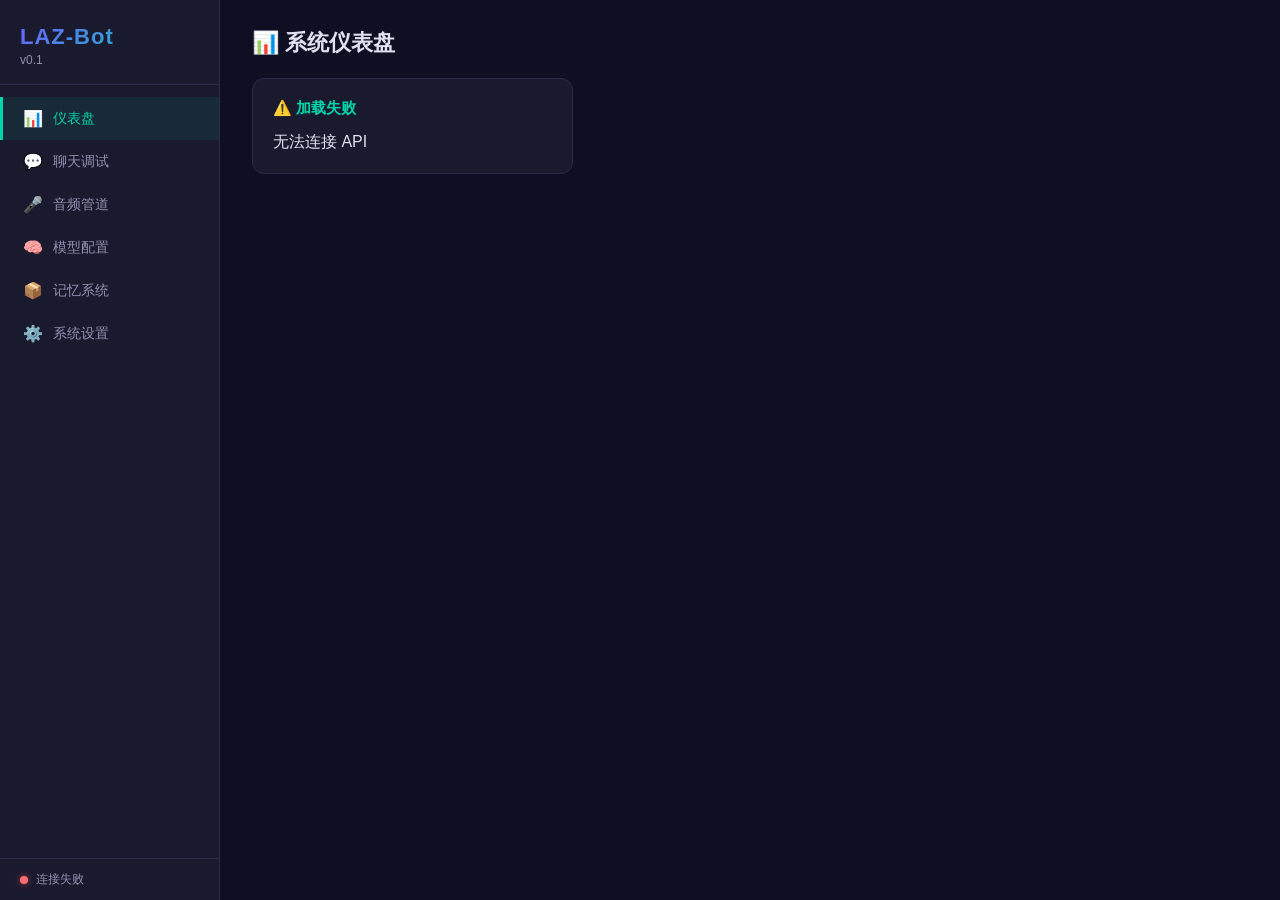
==== admin/index.html @ f61c9fbf "首次提交：LAZ-Bot 融合智能体" ====
<!DOCTYPE html>
<html lang="zh-CN">
<head>
<meta charset="UTF-8">
<meta name="viewport" content="width=device-width, initial-scale=1.0">
<title>LAZ-Bot 管理面板</title>
<link rel="stylesheet" href="/admin/static/style.css">
</head>
<body>
<div id="app">
  <aside id="sidebar">
    <div class="logo">
      <h1>LAZ-Bot</h1>
      <span class="version" id="appVersion">v0.1</span>
    </div>
    <nav>
      <a class="active" data-page="dashboard" onclick="switchPage('dashboard')">
        <span class="icon">📊</span> 仪表盘
      </a>
      <a data-page="chat" onclick="switchPage('chat')">
        <span class="icon">💬</span> 聊天调试
      </a>
      <a data-page="audio" onclick="switchPage('audio')">
        <span class="icon">🎤</span> 音频管道
      </a>
      <a data-page="models" onclick="switchPage('models')">
        <span class="icon">🧠</span> 模型配置
      </a>
      <a data-page="memory" onclick="switchPage('memory')">
        <span class="icon">📦</span> 记忆系统
      </a>
      <a data-page="settings" onclick="switchPage('settings')">
        <span class="icon">⚙️</span> 系统设置
      </a>
    </nav>
    <div class="status-bar" id="sidebarStatus">
      <span class="dot" id="statusDot"></span>
      <span id="statusText">检查中...</span>
    </div>
  </aside>

  <main id="main-content">
    <!-- 仪表盘 -->
    <section id="page-dashboard" class="page active">
      <h2>📊 系统仪表盘</h2>
      <div class="cards" id="dashboardCards">
        <div class="card loading"><h3>服务状态</h3><div class="spinner"></div></div>
        <div class="card loading"><h3>系统资源</h3><div class="spinner"></div></div>
        <div class="card loading"><h3>记忆系统</h3><div class="spinner"></div></div>
        <div class="card loading"><h3>工具注册</h3><div class="spinner"></div></div>
      </div>
    </section>

    <!-- 聊天 -->
    <section id="page-chat" class="page">
      <h2>💬 聊天调试</h2>
      <div class="chat-layout">
        <div class="chat-sessions">
          <div class="session-header">
            <h3>会话列表</h3>
            <button onclick="newSession()" class="btn-sm">+ 新建</button>
          </div>
          <div id="sessionList" class="session-list"></div>
        </div>
        <div class="chat-main">
          <div id="chatMessages" class="chat-messages"></div>
          <div class="chat-input">
            <textarea id="chatInput" rows="3" placeholder="输入消息..." onkeydown="if(event.key==='Enter'&&!event.shiftKey){event.preventDefault();sendChat()}"></textarea>
            <button onclick="sendChat()">发送</button>
          </div>
        </div>
      </div>
    </section>

    <!-- 音频管道 -->
    <section id="page-audio" class="page">
      <h2>🎤 音频管道</h2>

      <div style="margin-bottom:16px;display:flex;align-items:center;gap:12px">
        <button id="voiceStartBtn" class="btn" onclick="startVoicePipeline()">▶ 启动语音</button>
        <span id="voiceStatus" style="color:var(--text2);font-size:14px">⚫ 未连接</span>
      </div>

      <div id="voiceLog" style="height:180px;overflow:auto;background:#1a1a2e;padding:12px;border-radius:8px;margin-bottom:16px;font-size:13px;color:var(--text2)"></div>

      <!-- VU 声压表 -->
      <div class="vu-row">
        <div class="vu-panel">
          <div class="vu-label">🎤 输入</div>
          <canvas id="vuInput" width="40" height="180" style="border-radius:4px;background:#111"></canvas>
          <div class="vu-db" id="vuInputDb">-∞ dB</div>
        </div>
        <div class="vu-panel">
          <div class="vu-label">🔊 输出</div>
          <canvas id="vuOutput" width="40" height="180" style="border-radius:4px;background:#111"></canvas>
          <div class="vu-db" id="vuOutputDb">-∞ dB</div>
        </div>
      </div>

      <!-- 音量控制 -->
      <div class="gain-row">
        <div class="gain-group">
          <label>🎤 输入增益</label>
          <input type="range" id="inputGainSlider" min="0.2" max="3.0" step="0.1" value="1.0"
                 oninput="document.getElementById('inputGainVal').textContent=this.value+'x'; saveAudioConfig()">
          <span id="inputGainVal" class="gain-val">1.0x</span>
        </div>
        <div class="gain-group">
          <label>🔊 输出增益</label>
          <input type="range" id="outputGainSlider" min="0.2" max="3.0" step="0.1" value="1.0"
                 oninput="document.getElementById('outputGainVal').textContent=this.value+'x'; saveAudioConfig()">
          <span id="outputGainVal" class="gain-val">1.0x</span>
        </div>
      </div>

      <div class="cards">
        <div class="card">
          <h3>音频设备</h3>
          <div class="form-group">
            <label>输入设备（麦克风）</label>
            <select id="audioInputDevice" onchange="saveAudioConfig()"></select>
          </div>
          <div class="form-group">
            <label>输出设备（扬声器）</label>
            <select id="audioOutputDevice" onchange="saveAudioConfig()"></select>
          </div>
          <button onclick="loadAudioConfig()" class="btn-sm">🔄 刷新设备列表</button>
        </div>
        <div class="card">
          <h3>VAD 触发</h3>
          <div class="form-group">
            <label>语音触发阈值</label>
            <input type="range" id="vadSpeechThresh" min="0.005" max="0.1" step="0.001" value="0.02" oninput="document.getElementById('vadSpeechThreshVal').textContent=this.value" onchange="saveAudioConfig()">
            <span style="font-size:12px;color:var(--text2)"><span id="vadSpeechThreshVal">0.020</span> (越高越不敏感)</span>
          </div>
          <div class="form-group">
            <label>静默判定阈值</label>
            <input type="range" id="vadSilenceThresh" min="0.002" max="0.05" step="0.001" value="0.008" oninput="document.getElementById('vadSilenceThreshVal').textContent=this.value" onchange="saveAudioConfig()">
            <span style="font-size:12px;color:var(--text2)"><span id="vadSilenceThreshVal">0.008</span> (低于此值视为静默)</span>
          </div>
          <div class="form-group">
            <label>静默断句时长 (秒)</label>
            <input type="range" id="vadSilenceTimeout" min="0.2" max="2.0" step="0.1" value="0.5" oninput="document.getElementById('vadSilenceTimeoutVal').textContent=this.value+'s'" onchange="saveAudioConfig()">
            <span style="font-size:12px;color:var(--text2)"><span id="vadSilenceTimeoutVal">0.5s</span> (停顿多久后断句)</span>
          </div>
        </div>
        <div class="card">
          <h3>录音限制</h3>
          <div class="form-group">
            <label>最大录音长度 (秒)</label>
            <input type="number" id="vadMaxRecording" value="15" min="5" max="60" step="1" onchange="saveAudioConfig()">
          </div>
          <div class="form-group">
            <label>预录音缓冲 (秒)</label>
            <input type="number" id="vadPreSpeech" value="0.4" min="0.1" max="1.0" step="0.1" onchange="saveAudioConfig()">
            <span style="font-size:11px;color:var(--text2)">防止丢失开头音节</span>
          </div>
          <div class="form-group">
            <label>
              <input type="checkbox" id="vadNoiseAdapt" checked onchange="saveAudioConfig()">
              自动校准环境噪音
            </label>
          </div>
        </div>
        <div class="card" style="flex:2; min-width:380px">
          <h3>🎯 唤醒词管理</h3>

          <!-- 上传区 -->
          <div class="ww-upload-zone" id="wwUploadZone">
            <input type="file" id="wwFileInput" accept=".onnx" multiple
                   style="display:none" onchange="uploadWakeWordFiles(this.files)">
            <div class="ww-upload-icon">📁</div>
            <div style="font-size:13px;color:var(--text)">拖拽 .onnx 文件到此处</div>
            <div style="font-size:11px;color:var(--text2)">或</div>
            <button class="btn-sm" onclick="document.getElementById('wwFileInput').click()">选择文件</button>
          </div>

          <!-- 模型列表 -->
          <div id="wwModelList" style="margin:12px 0;max-height:240px;overflow-y:auto">
            <div style="color:var(--text2);font-size:13px;text-align:center;padding:20px">加载中...</div>
          </div>

          <!-- 唤醒阈值 -->
          <div class="form-group" style="margin-top:12px">
            <label>唤醒阈值: <span id="wwThresholdVal">0.50</span></label>
            <input type="range" id="wwThreshold" min="0.1" max="0.95" step="0.05" value="0.5"
                   oninput="document.getElementById('wwThresholdVal').textContent=parseFloat(this.value).toFixed(2)"
                   onchange="saveWakeWordConfig()">
          </div>

          <div id="wakeStatus" style="color:var(--text2);font-size:12px;margin-top:8px;text-align:center">
            ⏳ 未加载唤醒词
          </div>
        </div>
      </div>
    </section>

    <!-- 模型配置 -->
    <section id="page-models" class="page">
      <h2>🧠 模型配置</h2>
      <p style="color:var(--text2);font-size:13px;margin-bottom:16px">
        每个类别可添加多个模型，API 密钥独立设置于每个模型中。
        选择提供商模板自动填入 URL，只需填入密钥即可。
      </p>
      <div id="modelCategories"></div>
    </section>

    <!-- 模型编辑弹窗 -->
    <div id="modelEditModal" class="modal" style="display:none">
      <div class="modal-content" style="width:560px">
        <div class="modal-header">
          <h3 id="modalTitle">添加模型</h3>
          <button onclick="closeModelModal()" class="modal-close">✕</button>
        </div>
        <div class="modal-body">
          <div class="form-group">
            <label>提供商模板</label>
            <select id="modProvider" onchange="onProviderChange()">
              <option value="">— 选择提供商 —</option>
            </select>
          </div>
          <hr style="border-color:var(--border);margin:12px 0">
          <div class="form-group">
            <label>显示名称</label>
            <input type="text" id="modLabel" placeholder="我的模型" oninput="onLabelChange()">
          </div>
          <div class="form-group">
            <label>标识名 (自动生成)</label>
            <input type="text" id="modName" placeholder="my-model" readonly style="opacity:0.6">
          </div>
          <div class="form-group">
            <label>模型 ID</label>
            <div style="display:flex;gap:8px;flex-wrap:wrap">
              <select id="modModelId" style="flex:1;min-width:200px" onchange="onModelIdChange(this)">
                <option value="">— 先测试连接以获取模型列表 —</option>
              </select>
              <input type="text" id="modModelIdManual" placeholder="或手动输入模型 ID" style="flex:1;min-width:200px;display:none" oninput="onModelIdSet(this.value)">
            </div>
          </div>
          <div class="form-group">
            <label>API Base URL</label>
            <input type="text" id="modBaseUrl" placeholder="https://api.siliconflow.cn/v1">
          </div>
          <div class="form-group">
            <label>API 密钥</label>
            <div style="display:flex;gap:8px">
              <input type="password" id="modApiKey" placeholder="sk-..." style="flex:1">
              <button id="btnTestConn" onclick="testConnection()" class="btn-sm">🔗 测试连接</button>
            </div>
            <div id="modTestResult" style="font-size:12px;margin-top:4px;min-height:18px"></div>
          </div>
          <!-- TTS 专属参数 -->
          <div id="ttsExtraFields" style="display:none;padding:8px;background:var(--surface);border-radius:6px;margin-bottom:8px">
            <div class="form-group">
              <label>音色 (Voice)</label>
              <input type="text" id="modTtsVoice" placeholder="fnlp/MOSS-TTSD-v0.5:alex">
            </div>
            <div class="form-group">
              <label>语速</label>
              <input type="number" id="modTtsSpeed" value="1.0" step="0.05" min="0.5" max="2.0">
            </div>
            <div class="form-group">
              <label>输出格式</label>
              <select id="modTtsFormat">
                <option value="mp3">mp3</option>
                <option value="wav">wav</option>
                <option value="pcm">pcm</option>
              </select>
            </div>
          </div>
          <div class="form-group" id="modExtraField" style="display:none">
            <label id="modExtraLabel">额外参数</label>
            <input type="text" id="modExtraValue" placeholder="">
          </div>
          <div class="form-group">
            <label>备注</label>
            <input type="text" id="modNotes" placeholder="描述/说明">
          </div>
        </div>
        <div class="modal-footer">
          <button onclick="closeModelModal()">取消</button>
          <button id="btnSaveModel" onclick="saveModelEntry()" style="background:var(--accent2);color:#0f0f23">保存</button>
        </div>
      </div>
    </div>

    <!-- 记忆系统 -->
    <section id="page-memory" class="page">
      <h2>📦 记忆系统</h2>
      <div class="cards">
        <div class="card" id="memoryStatsCard">
          <h3>记忆统计</h3>
          <div class="loading">加载中...</div>
        </div>
        <div class="card" style="flex:2">
          <h3>记忆搜索</h3>
          <div class="form-group" style="display:flex;gap:8px">
            <input type="text" id="memorySearchQuery" placeholder="输入搜索关键词..." style="flex:1">
            <button onclick="searchMemory()" class="btn-sm">搜索</button>
          </div>
          <div id="memoryResults"></div>
        </div>
      </div>
      <div class="card">
        <h3>记忆配置</h3>
        <div class="form-row">
          <div class="form-group">
            <label>向量权重</label>
            <input type="number" id="memVecWeight" value="0.4" step="0.05" min="0" max="1" onchange="saveMemoryConfig()">
          </div>
          <div class="form-group">
            <label>关键词权重</label>
            <input type="number" id="memKwWeight" value="0.3" step="0.05" min="0" max="1" onchange="saveMemoryConfig()">
          </div>
          <div class="form-group">
            <label>近因权重</label>
            <input type="number" id="memRecencyWeight" value="0.3" step="0.05" min="0" max="1" onchange="saveMemoryConfig()">
          </div>
        </div>
        <div class="form-row">
          <div class="form-group">
            <label>检索 Top-K</label>
            <input type="number" id="memTopK" value="10" onchange="saveMemoryConfig()">
          </div>
          <div class="form-group">
            <label>最终返回数</label>
            <input type="number" id="memFinalK" value="5" onchange="saveMemoryConfig()">
          </div>
          <div class="form-group">
            <label>遗忘半衰期 (天)</label>
            <input type="number" id="memHalflife" value="7" onchange="saveMemoryConfig()">
          </div>
        </div>
      </div>
    </section>

    <!-- 系统设置 -->
    <section id="page-settings" class="page">
      <h2>⚙️ 系统设置</h2>
      <div class="cards">
        <div class="card">
          <h3>执行引擎</h3>
          <div class="form-group">
            <label>工具超时 (秒)</label>
            <input type="number" id="execTimeout" value="30" onchange="saveGeneralConfig()">
          </div>
          <div class="form-group">
            <label>最大工具轮次</label>
            <input type="number" id="execMaxRounds" value="3" onchange="saveGeneralConfig()">
          </div>
        </div>
      </div>
      <div style="margin-top:16px;display:flex;gap:12px;flex-wrap:wrap">
        <button onclick="restartService()" class="btn-warn">🔄 重启 LAZ-Bot 服务</button>
        <button onclick="viewLogs()" class="btn">📋 查看日志</button>
        <button onclick="openWebUI()" class="btn">🌐 打开 Open WebUI</button>
      </div>
      <div id="logViewer" class="log-viewer" style="display:none;margin-top:16px">
        <h3>日志</h3>
        <pre id="logContent" style="max-height:400px;overflow:auto;background:#1a1a2e;padding:12px;border-radius:8px;font-size:12px">加载中...</pre>
      </div>
    </section>
  </main>
</div>

<script src="/admin/static/app.js"></script>
</body>
</html>
---- admin/static/style.css ----
/* ── LAZ-Bot Admin Dashboard ── */

:root {
  --bg: #0f0f23;
  --surface: #1a1a2e;
  --surface2: #16213e;
  --border: #2a2a4a;
  --text: #e0e0f0;
  --text2: #9090b0;
  --accent: #6c63ff;
  --accent2: #00d4aa;
  --warn: #ff6b6b;
  --card-radius: 12px;
}

* { margin:0; padding:0; box-sizing:border-box; }
body {
  font-family: -apple-system, BlinkMacSystemFont, 'Segoe UI', 'Noto Sans SC', sans-serif;
  background: var(--bg);
  color: var(--text);
  overflow: hidden;
  height: 100vh;
}

#app {
  display: flex;
  height: 100vh;
}

/* ── Sidebar ── */
#sidebar {
  width: 220px;
  background: var(--surface);
  border-right: 1px solid var(--border);
  display: flex;
  flex-direction: column;
  flex-shrink: 0;
}

.logo {
  padding: 24px 20px 16px;
  border-bottom: 1px solid var(--border);
}
.logo h1 {
  font-size: 22px;
  background: linear-gradient(135deg, var(--accent), var(--accent2));
  -webkit-background-clip: text;
  -webkit-text-fill-color: transparent;
  letter-spacing: 1px;
}
.logo .version {
  font-size: 12px;
  color: var(--text2);
}

nav {
  flex: 1;
  padding: 12px 0;
}
nav a {
  display: flex;
  align-items: center;
  gap: 10px;
  padding: 12px 20px;
  color: var(--text2);
  text-decoration: none;
  font-size: 14px;
  transition: all 0.2s;
  cursor: pointer;
  border-left: 3px solid transparent;
}
nav a:hover { color: var(--text); background: var(--surface2); }
nav a.active {
  color: var(--accent2);
  border-left-color: var(--accent2);
  background: rgba(0,212,170,0.08);
}
nav a .icon { font-size: 16px; }

.status-bar {
  padding: 12px 20px;
  border-top: 1px solid var(--border);
  display: flex;
  align-items: center;
  gap: 8px;
  font-size: 12px;
  color: var(--text2);
}
.dot {
  width: 8px; height: 8px;
  border-radius: 50%;
  display: inline-block;
}
.dot.green { background: #00d4aa; box-shadow: 0 0 6px rgba(0,212,170,0.5); }
.dot.red { background: #ff6b6b; box-shadow: 0 0 6px rgba(255,107,107,0.5); }
.dot.yellow { background: #ffd93d; box-shadow: 0 0 6px rgba(255,217,61,0.5); }

/* ── Main Content ── */
#main-content {
  flex: 1;
  overflow-y: auto;
  padding: 28px 32px;
}

.page { display: none; }
.page.active { display: block; }

h2 { font-size: 22px; margin-bottom: 20px; color: var(--text); }
h3 { font-size: 15px; margin-bottom: 14px; color: var(--accent2); }

/* ── Cards ── */
.cards {
  display: grid;
  grid-template-columns: repeat(auto-fill, minmax(320px, 1fr));
  gap: 16px;
  margin-bottom: 16px;
}
.card {
  background: var(--surface);
  border: 1px solid var(--border);
  border-radius: var(--card-radius);
  padding: 20px;
  transition: border-color 0.2s;
}
.card:hover { border-color: var(--accent); }
.card.loading { display: flex; flex-direction: column; gap: 8px; }

.spinner {
  width: 24px; height: 24px;
  border: 3px solid var(--border);
  border-top-color: var(--accent2);
  border-radius: 50%;
  animation: spin 0.8s linear infinite;
}
@keyframes spin { to { transform: rotate(360deg); } }

.stat-value {
  font-size: 28px;
  font-weight: 700;
  color: var(--accent2);
}
.stat-label { font-size: 13px; color: var(--text2); margin-top: 2px; }
.stat-row { display: flex; justify-content: space-between; padding: 6px 0; border-bottom: 1px solid var(--border); }
.stat-row:last-child { border-bottom: none; }
.stat-row .label { color: var(--text2); font-size: 13px; }
.stat-row .value { color: var(--text); font-weight: 600; }

.stat-grid {
  display: grid;
  grid-template-columns: 1fr 1fr;
  gap: 10px;
}
.stat-item { text-align: center; padding: 8px; }
.stat-item .stat-value { font-size: 22px; }
.stat-item .stat-label { font-size: 11px; }

/* ── Form ── */
.form-group { margin-bottom: 12px; }
.form-group label {
  display: block;
  font-size: 12px;
  color: var(--text2);
  margin-bottom: 4px;
}
.form-group input, .form-group select {
  width: 100%;
  padding: 8px 12px;
  background: var(--bg);
  border: 1px solid var(--border);
  border-radius: 6px;
  color: var(--text);
  font-size: 13px;
  transition: border-color 0.2s;
}
.form-group input:focus, .form-group select:focus {
  outline: none;
  border-color: var(--accent);
}
.form-row {
  display: grid;
  grid-template-columns: repeat(auto-fill, minmax(120px, 1fr));
  gap: 12px;
}
.form-note { font-size: 11px; color: var(--text2); margin-top: -8px; margin-bottom: 12px; }
.checkbox {
  display: flex;
  align-items: center;
  gap: 8px;
  font-size: 13px;
  color: var(--text2);
  cursor: pointer;
}
.checkbox input[type="checkbox"] { width: auto; }

/* ── Buttons ── */
button, .btn, .btn-sm, .btn-warn {
  background: var(--accent);
  color: white;
  border: none;
  padding: 8px 16px;
  border-radius: 6px;
  font-size: 13px;
  cursor: pointer;
  transition: opacity 0.2s;
}
button:hover { opacity: 0.85; }
.btn-sm { padding: 5px 12px; font-size: 12px; }
.btn-warn { background: var(--warn); }
.btn { background: var(--surface2); border: 1px solid var(--border); }

/* ── Chat ── */
.chat-layout {
  display: grid;
  grid-template-columns: 240px 1fr;
  gap: 16px;
  height: calc(100vh - 100px);
}
.chat-sessions {
  background: var(--surface);
  border: 1px solid var(--border);
  border-radius: var(--card-radius);
  padding: 16px;
  overflow-y: auto;
}
.session-header {
  display: flex;
  justify-content: space-between;
  align-items: center;
  margin-bottom: 12px;
}
.session-header h3 { margin:0; font-size: 13px; }
.session-list { display: flex; flex-direction: column; gap: 4px; }
.session-item {
  padding: 8px 10px;
  background: var(--bg);
  border-radius: 6px;
  cursor: pointer;
  font-size: 12px;
  transition: background 0.2s;
}
.session-item:hover { background: var(--surface2); }
.session-item.active { border: 1px solid var(--accent); }
.session-item .time { font-size: 10px; color: var(--text2); }

.chat-main {
  display: flex;
  flex-direction: column;
  background: var(--surface);
  border: 1px solid var(--border);
  border-radius: var(--card-radius);
  overflow: hidden;
}
.chat-messages {
  flex: 1;
  overflow-y: auto;
  padding: 16px;
  display: flex;
  flex-direction: column;
  gap: 10px;
}
.msg {
  max-width: 80%;
  padding: 10px 14px;
  border-radius: 12px;
  font-size: 14px;
  line-height: 1.4;
}
.msg.user {
  align-self: flex-end;
  background: var(--accent);
  color: white;
  border-bottom-right-radius: 4px;
}
.msg.assistant {
  align-self: flex-start;
  background: var(--surface2);
  border: 1px solid var(--border);
  border-bottom-left-radius: 4px;
}
.msg.system {
  align-self: center;
  background: transparent;
  color: var(--text2);
  font-size: 12px;
  padding: 4px 10px;
}
.msg .role {
  font-size: 10px;
  color: var(--text2);
  margin-bottom: 4px;
  text-transform: uppercase;
}
.msg .time {
  font-size: 10px;
  color: var(--text2);
  margin-top: 4px;
  text-align: right;
}

.chat-input {
  display: flex;
  gap: 8px;
  padding: 12px 16px;
  border-top: 1px solid var(--border);
  background: var(--surface2);
}
.chat-input textarea {
  flex: 1;
  background: var(--bg);
  border: 1px solid var(--border);
  border-radius: 8px;
  padding: 10px;
  color: var(--text);
  font-size: 13px;
  resize: none;
}
.chat-input textarea:focus { outline: none; border-color: var(--accent); }
.chat-input button {
  align-self: flex-end;
  padding: 10px 20px;
}

/* ── Device list ── */
.device-list {
  margin-top: 8px;
  font-size: 11px;
  color: var(--text2);
  max-height: 120px;
  overflow-y: auto;
}
.device-list div { padding: 3px 0; border-bottom: 1px solid var(--border); }

/* ── Wake Status ── */
.wake-status {
  font-size: 12px;
  padding: 8px;
  background: var(--bg);
  border-radius: 6px;
  margin-top: 8px;
}

/* ── Memory results ── */
#memoryResults {
  margin-top: 12px;
}
.memory-item {
  background: var(--bg);
  border: 1px solid var(--border);
  border-radius: 8px;
  padding: 12px;
  margin-bottom: 8px;
}
.memory-item .content { font-size: 13px; margin-bottom: 4px; }
.memory-item .meta { font-size: 11px; color: var(--text2); }
.memory-item .delete {
  float: right;
  font-size: 11px;
  color: var(--warn);
  cursor: pointer;
}

/* ── Toast ── */
.toast-container {
  position: fixed;
  top: 20px;
  right: 20px;
  z-index: 9999;
  display: flex;
  flex-direction: column;
  gap: 8px;
}
.toast {
  padding: 12px 20px;
  border-radius: 8px;
  font-size: 13px;
  animation: slideIn 0.3s ease;
  max-width: 360px;
}
.toast.success { background: #00d4aa; color: #0f0f23; }
.toast.error { background: #ff6b6b; color: white; }
.toast.info { background: var(--surface); border: 1px solid var(--accent); color: var(--text); }

@keyframes slideIn {
  from { transform: translateX(100%); opacity: 0; }
  to { transform: translateX(0); opacity: 1; }
}

/* ── Log viewer ── */
.log-viewer { background: var(--surface); border: 1px solid var(--border); border-radius: var(--card-radius); padding: 16px; }

/* ── Modal ── */
.modal {
  position: fixed; top: 0; left: 0; width: 100%; height: 100%;
  background: rgba(0,0,0,0.6);
  display: flex; align-items: center; justify-content: center;
  z-index: 1000;
}
.modal-content {
  background: var(--surface);
  border: 1px solid var(--border);
  border-radius: 16px;
  width: 480px;
  max-height: 80vh;
  overflow-y: auto;
}
.modal-header {
  display: flex; justify-content: space-between; align-items: center;
  padding: 16px 20px; border-bottom: 1px solid var(--border);
}
.modal-header h3 { margin: 0; }
.modal-close { background: none; border: none; color: var(--text2); font-size: 18px; cursor: pointer; padding: 4px 8px; }
.modal-body { padding: 20px; }
.modal-footer {
  display: flex; justify-content: flex-end; gap: 8px;
  padding: 12px 20px; border-top: 1px solid var(--border);
}

/* ── Model list items ── */
.models-category-card {
  background: var(--surface);
  border: 1px solid var(--border);
  border-radius: var(--card-radius);
  padding: 16px 20px;
  margin-bottom: 16px;
}
.models-category-card .cat-header {
  display: flex; justify-content: space-between; align-items: center;
  margin-bottom: 12px;
}
.models-category-card .cat-header h3 { margin: 0; font-size: 15px; }
.model-entry {
  display: flex; align-items: center;
  padding: 10px 12px;
  margin-bottom: 6px;
  background: var(--bg);
  border: 1px solid var(--border);
  border-radius: 8px;
  transition: all 0.2s;
}
.model-entry.active {
  border-color: var(--accent2);
  background: rgba(0,212,170,0.06);
}
.model-entry .info { flex: 1; }
.model-entry .info .name {
  font-size: 13px; font-weight: 600;
}
.model-entry .info .model-id {
  font-size: 11px; color: var(--text2);
}
.model-entry .info .notes {
  font-size: 10px; color: var(--text2);
  margin-top: 2px;
}
.model-entry .badge {
  font-size: 10px;
  background: var(--accent2);
  color: #0f0f23;
  padding: 2px 8px;
  border-radius: 10px;
  margin-left: 8px;
}
.model-entry .actions {
  display: flex; gap: 4px;
}
.model-entry .actions button {
  font-size: 11px;
  padding: 4px 10px;
}
.icon-btn {
  background: none; border: none;
  color: var(--text2); cursor: pointer;
  padding: 4px 8px; font-size: 14px;
}
.icon-btn:hover { color: var(--text); }

/* ── Model picker ── */
.model-picker-item:hover { background: var(--surface2) !important; }

/* ── Provider tag ── */
.provider-tag {
  font-size: 10px; background: var(--surface2);
  padding: 2px 8px; border-radius: 10px;
  margin-left: 8px; color: var(--text2);
}

/* ── Modal footer ── */
.modal-footer {
  display: flex; justify-content: flex-end; gap: 8px;
  padding: 12px 20px; border-top: 1px solid var(--border);
}

/* ── Scrollbar ── */
::-webkit-scrollbar { width: 6px; }
::-webkit-scrollbar-track { background: transparent; }
::-webkit-scrollbar-thumb { background: var(--border); border-radius: 3px; }
::-webkit-scrollbar-thumb:hover { background: var(--text2); }

/* ── Responsive ── */
@media (max-width: 768px) {
  #sidebar { width: 60px; }
  .logo h1, .logo .version, nav a span:not(.icon), .status-bar span { display: none; }
  nav a { justify-content: center; padding: 12px; }
  #main-content { padding: 16px; }
  .cards { grid-template-columns: 1fr; }
  .chat-layout { grid-template-columns: 1fr; }
  .chat-sessions { display: none; }
}
/* ── Voice log ── */
.voice-user { color:#60a5fa; padding:2px 0 }
.voice-assistant { color:#34d399; padding:2px 0 }
.voice-error { color:#f87171; padding:2px 0 }

/* ── VU Meter ── */
.vu-row { display:flex; gap:16px; margin-bottom:12px; justify-content:center }
.vu-panel { display:flex; flex-direction:column; align-items:center; gap:4px }
.vu-panel canvas { border:1px solid var(--border) }
.vu-label { font-size:12px; color:var(--text2); font-weight:600 }
.vu-db { font-size:11px; color:var(--text2); font-family:monospace }

/* ── Gain controls ── */
.gain-row { display:flex; gap:16px; margin-bottom:16px; flex-wrap:wrap }
.gain-group { flex:1; min-width:180px; display:flex; flex-direction:column; gap:4px }
.gain-group label { font-size:12px; color:var(--text2) }
.gain-group input[type=range] { width:100%; accent-color:var(--accent) }
.gain-val { font-size:13px; font-weight:600; color:var(--accent); text-align:right }

/* ── Wake Word Management ── */
.ww-upload-zone {
  border:2px dashed var(--border); border-radius:12px; padding:20px;
  text-align:center; cursor:pointer; transition: all 0.2s;
  background:var(--bg); margin-bottom:8px;
}
.ww-upload-zone:hover, .ww-upload-zone.ww-dragover {
  border-color:var(--accent); background:rgba(0,212,170,0.05);
}
.ww-upload-icon { font-size:32px; margin-bottom:6px }
.ww-empty { color:var(--text2); font-size:13px; text-align:center; padding:20px }

.ww-model-row {
  display:flex; align-items:center; gap:8px; padding:8px 10px;
  border-radius:8px; margin-bottom:4px; transition: background 0.15s;
}
.ww-model-row:hover { background:var(--hover) }
.ww-model-row.active { background:rgba(0,212,170,0.08); border:1px solid rgba(0,212,170,0.2) }

.ww-check-label {
  display:flex; align-items:center; gap:6px; flex:1; cursor:pointer; font-size:13px
}
.ww-check-label input[type=checkbox] { accent-color:var(--accent); width:14px; height:14px }
.ww-model-name { color:var(--text); font-weight:500 }
.ww-model-size { font-size:11px; color:var(--text2); font-family:monospace; min-width:50px; text-align:right }
.btn-danger-sm { background:rgba(255,107,107,0.12); color:#ff6b6b; border:none; padding:4px 8px; border-radius:6px; cursor:pointer; font-size:13px }
.btn-danger-sm:hover { background:rgba(255,107,107,0.25) }
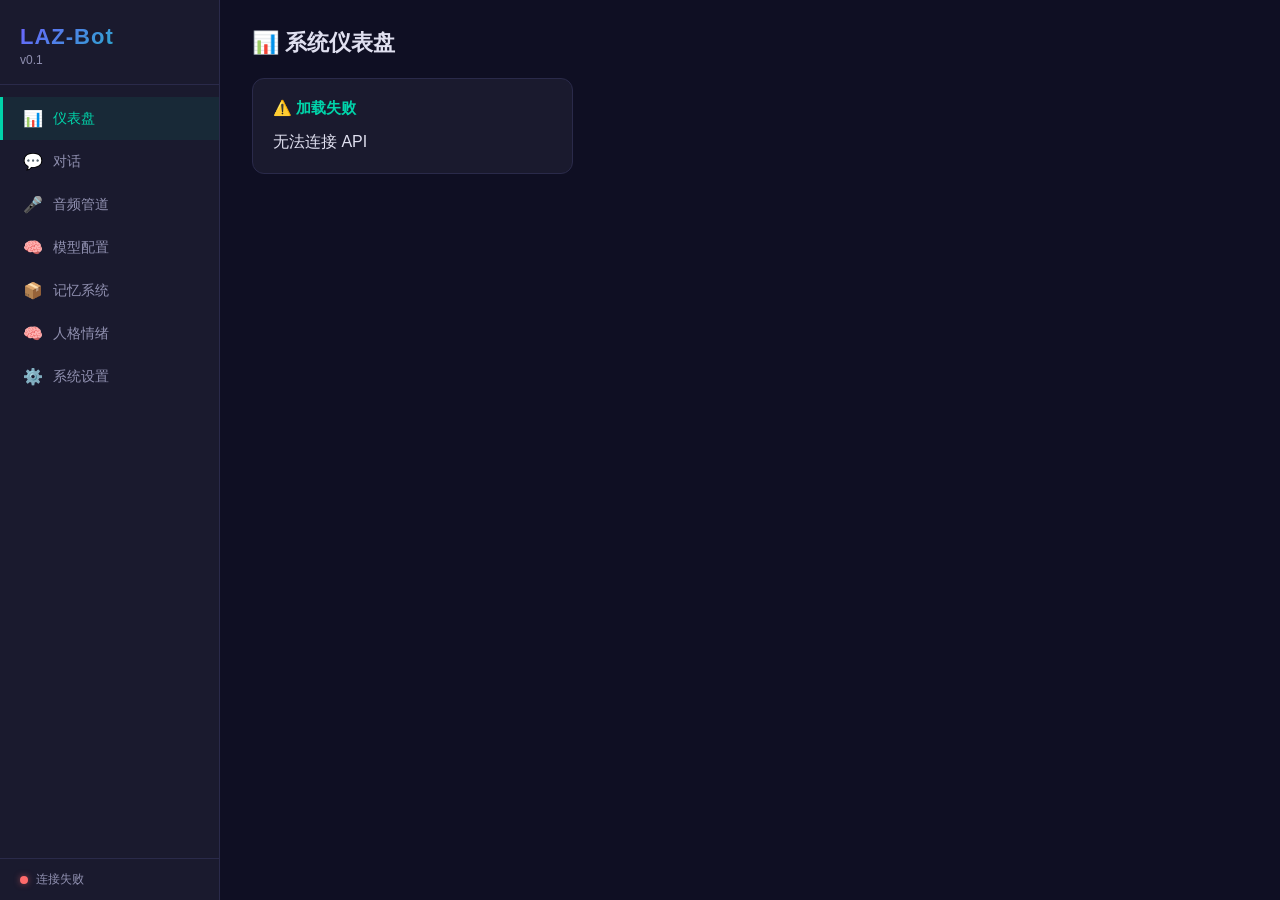
==== commit ee3358a9: "加入新功能" ====
--- a/admin/index.html
+++ b/admin/index.html
@@ -4,7 +4,7 @@
 <meta charset="UTF-8">
 <meta name="viewport" content="width=device-width, initial-scale=1.0">
 <title>LAZ-Bot 管理面板</title>
-<link rel="stylesheet" href="/admin/static/style.css">
+<link rel="stylesheet" href="/admin/static/style.css?v=2">
 </head>
 <body>
 <div id="app">
@@ -18,7 +18,7 @@
         <span class="icon">📊</span> 仪表盘
       </a>
       <a data-page="chat" onclick="switchPage('chat')">
-        <span class="icon">💬</span> 聊天调试
+        <span class="icon">💬</span> 对话
       </a>
       <a data-page="audio" onclick="switchPage('audio')">
         <span class="icon">🎤</span> 音频管道
@@ -28,6 +28,9 @@
       </a>
       <a data-page="memory" onclick="switchPage('memory')">
         <span class="icon">📦</span> 记忆系统
+      </a>
+      <a data-page="personality" onclick="switchPage('personality'); loadPersonality()">
+        <span class="icon">🧠</span> 人格情绪
       </a>
       <a data-page="settings" onclick="switchPage('settings')">
         <span class="icon">⚙️</span> 系统设置
@@ -46,27 +49,44 @@
       <div class="cards" id="dashboardCards">
         <div class="card loading"><h3>服务状态</h3><div class="spinner"></div></div>
         <div class="card loading"><h3>系统资源</h3><div class="spinner"></div></div>
+        <div class="card loading"><h3>🧠 人格 & 情绪</h3><div class="spinner"></div></div>
         <div class="card loading"><h3>记忆系统</h3><div class="spinner"></div></div>
         <div class="card loading"><h3>工具注册</h3><div class="spinner"></div></div>
       </div>
     </section>
 
-    <!-- 聊天 -->
+    <!-- 对话 -->
     <section id="page-chat" class="page">
-      <h2>💬 聊天调试</h2>
       <div class="chat-layout">
         <div class="chat-sessions">
           <div class="session-header">
-            <h3>会话列表</h3>
-            <button onclick="newSession()" class="btn-sm">+ 新建</button>
+            <h3>历史对话</h3>
+            <div style="display:flex;gap:6px">
+              <input type="text" id="sessionSearch" placeholder="搜索会话..." style="flex:1;padding:6px 8px;border:1px solid var(--border);border-radius:6px;background:var(--bg);color:var(--text);font-size:12px"
+                     oninput="filterSessions(this.value)">
+              <button onclick="newSession()" class="btn-sm" title="新建对话">✏️</button>
+              <button onclick="exportChat()" class="btn-sm" title="导出当前对话">📥</button>
+            </div>
           </div>
           <div id="sessionList" class="session-list"></div>
         </div>
         <div class="chat-main">
+          <!-- 顶部上下文栏 -->
+          <div id="chatContextBar" class="chat-context-bar">
+            <span id="ctxPersonality">🧠 加载中...</span>
+            <span id="ctxEmotion">💖 --</span>
+            <span id="ctxModel">🔌 --</span>
+          </div>
+
           <div id="chatMessages" class="chat-messages"></div>
-          <div class="chat-input">
-            <textarea id="chatInput" rows="3" placeholder="输入消息..." onkeydown="if(event.key==='Enter'&&!event.shiftKey){event.preventDefault();sendChat()}"></textarea>
-            <button onclick="sendChat()">发送</button>
+
+          <!-- 输入区 -->
+          <div class="chat-input-area">
+            <textarea id="chatInput" rows="2" placeholder="输入消息..."
+              onkeydown="if(event.key==='Enter'&&!event.shiftKey){event.preventDefault();sendChat()}"></textarea>
+            <div class="chat-input-actions">
+              <button onclick="sendChat()" id="sendBtn" title="发送 (Enter)">➤</button>
+            </div>
           </div>
         </div>
       </div>
@@ -76,12 +96,35 @@
     <section id="page-audio" class="page">
       <h2>🎤 音频管道</h2>
 
-      <div style="margin-bottom:16px;display:flex;align-items:center;gap:12px">
+      <!-- 永久 VU 表（独立于语音管线） -->
+      <div class="vu-section">
+        <div style="display:flex;align-items:center;gap:12px;margin-bottom:8px">
+          <span style="font-weight:600;font-size:14px">📊 实时电平</span>
+          <button id="vuToggleBtn" class="btn-sm" onclick="toggleVuMonitor()">🔴 启动监听</button>
+          <span id="vuStatus" style="font-size:11px;color:var(--text2)">⚫ 未启动</span>
+        </div>
+        <div class="vu-row">
+          <div class="vu-panel">
+            <div class="vu-label">🎤 输入 (麦克风)</div>
+            <canvas id="vuInput" width="50" height="200" style="border-radius:4px;background:#111"></canvas>
+            <div class="vu-db" id="vuInputDb">-∞ dB</div>
+            <div class="vu-rms" id="vuInputRms" style="font-size:10px;color:var(--text2)">RMS: --</div>
+          </div>
+          <div class="vu-panel">
+            <div class="vu-label">🔊 输出 (扬声器)</div>
+            <canvas id="vuOutput" width="50" height="200" style="border-radius:4px;background:#111"></canvas>
+            <div class="vu-db" id="vuOutputDb">-∞ dB</div>
+            <div class="vu-rms" id="vuOutputRms" style="font-size:10px;color:var(--text2)">RMS: --</div>
+          </div>
+        </div>
+      </div>
+
+      <div style="margin-bottom:16px;display:flex;align-items:center;gap:12px;margin-top:16px">
         <button id="voiceStartBtn" class="btn" onclick="startVoicePipeline()">▶ 启动语音</button>
         <span id="voiceStatus" style="color:var(--text2);font-size:14px">⚫ 未连接</span>
       </div>
 
-      <div id="voiceLog" style="height:180px;overflow:auto;background:#1a1a2e;padding:12px;border-radius:8px;margin-bottom:16px;font-size:13px;color:var(--text2)"></div>
+      <div id="voiceLog" style="height:160px;overflow:auto;background:#1a1a2e;padding:12px;border-radius:8px;margin-bottom:16px;font-size:13px;color:var(--text2)"></div>
 
       <!-- VU 声压表 -->
       <div class="vu-row">
@@ -334,6 +377,14 @@
       </div>
     </section>
 
+    <!-- 人格情绪 -->
+    <section id="page-personality" class="page">
+      <h2>🧠 人格 & 情绪</h2>
+      <div id="personalityContent">
+        <div class="loading">加载中...</div>
+      </div>
+    </section>
+
     <!-- 系统设置 -->
     <section id="page-settings" class="page">
       <h2>⚙️ 系统设置</h2>
@@ -363,6 +414,6 @@
   </main>
 </div>
 
-<script src="/admin/static/app.js"></script>
+<script src="/admin/static/app.js?v=3"></script>
 </body>
 </html>
--- a/admin/static/style.css
+++ b/admin/static/style.css
@@ -231,16 +231,73 @@
 .session-header h3 { margin:0; font-size: 13px; }
 .session-list { display: flex; flex-direction: column; gap: 4px; }
 .session-item {
-  padding: 8px 10px;
-  background: var(--bg);
-  border-radius: 6px;
+  padding: 10px 12px;
+  margin-bottom: 4px;
+  border: 1px solid transparent;
+  border-radius: 10px;
   cursor: pointer;
+  transition: all 0.15s;
+  position: relative;
+  background: var(--surface);
+}
+.session-item:hover { background: var(--hover); }
+.session-item.active { 
+  border-color: var(--accent); 
+  background: rgba(0,212,170,0.08);
+}
+.session-title {
+  font-size: 13px;
+  font-weight: 500;
+  color: var(--text);
+  white-space: nowrap;
+  overflow: hidden;
+  text-overflow: ellipsis;
+  padding-right: 24px;
+  margin-bottom: 2px;
+}
+.session-meta {
+  font-size: 11px;
+  color: var(--text2);
+  display: flex;
+  gap: 8px;
+}
+.session-del {
+  position: absolute;
+  top: 8px;
+  right: 8px;
+  width: 20px;
+  height: 20px;
+  border: none;
+  background: rgba(255,107,107,0.1);
+  color: #ff6b6b;
+  border-radius: 50%;
+  cursor: pointer;
+  font-size: 11px;
+  display: flex;
+  align-items: center;
+  justify-content: center;
+  opacity: 0;
+  transition: opacity 0.15s;
+}
+.session-item:hover .session-del { opacity: 1; }
+.session-del:hover { background: rgba(255,107,107,0.3); }
+.session-empty {
+  padding: 20px 12px;
+  text-align: center;
+  color: var(--text2);
   font-size: 12px;
-  transition: background 0.2s;
-}
-.session-item:hover { background: var(--surface2); }
-.session-item.active { border: 1px solid var(--accent); }
-.session-item .time { font-size: 10px; color: var(--text2); }
+}
+
+/* ── Personality ── */
+.personality-item {
+  padding: 12px;
+  border: 1px solid var(--border);
+  border-radius: 10px;
+  transition: all 0.15s;
+  text-align: center;
+}
+.personality-item:hover { border-color: var(--accent); background: rgba(0,212,170,0.05); }
+.personality-item.active { border-color: var(--accent); background: rgba(0,212,170,0.1); }
 
 .chat-main {
   display: flex;
@@ -264,11 +321,14 @@
   border-radius: 12px;
   font-size: 14px;
   line-height: 1.4;
-}
+  position: relative;
+  animation: msgIn 0.2s ease-out;
+}
+@keyframes msgIn { from { opacity:0; transform:translateY(8px) } to { opacity:1; transform:translateY(0) } }
 .msg.user {
   align-self: flex-end;
   background: var(--accent);
-  color: white;
+  color: #000;
   border-bottom-right-radius: 4px;
 }
 .msg.assistant {
@@ -283,41 +343,112 @@
   color: var(--text2);
   font-size: 12px;
   padding: 4px 10px;
-}
-.msg .role {
-  font-size: 10px;
-  color: var(--text2);
-  margin-bottom: 4px;
-  text-transform: uppercase;
-}
+  max-width: 100%;
+}
+.msg .role { display: none; }
 .msg .time {
   font-size: 10px;
   color: var(--text2);
-  margin-top: 4px;
+  margin-top: 6px;
   text-align: right;
-}
-
-.chat-input {
-  display: flex;
+  opacity: 0;
+  transition: opacity 0.2s;
+}
+.msg:hover .time { opacity: 1; }
+.msg.user .time { color: rgba(0,0,0,0.5); }
+
+/* ── Message actions ── */
+.msg-actions {
+  position: absolute;
+  top: -10px;
+  right: 8px;
+  display: flex;
+  gap: 2px;
+  opacity: 0;
+  transition: opacity 0.15s;
+}
+.msg:hover .msg-actions { opacity: 1; }
+.msg-actions button {
+  width: 24px; height: 24px;
+  border: 1px solid var(--border);
+  border-radius: 6px;
+  background: var(--surface);
+  color: var(--text2);
+  font-size: 11px;
+  cursor: pointer;
+  display: flex;
+  align-items: center;
+  justify-content: center;
+  transition: all 0.1s;
+}
+.msg-actions button:hover { background: var(--hover); color: var(--text); }
+
+/* ── Context bar ── */
+.chat-context-bar {
+  display: flex;
+  gap: 16px;
+  padding: 6px 16px;
+  background: var(--surface);
+  border-bottom: 1px solid var(--border);
+  font-size: 11px;
+  color: var(--text2);
+  flex-wrap: wrap;
+  flex-shrink: 0;
+}
+.chat-context-bar span { white-space: nowrap; }
+
+/* ── Input area ── */
+.chat-input-area {
+  display: flex;
+  align-items: flex-end;
   gap: 8px;
   padding: 12px 16px;
   border-top: 1px solid var(--border);
-  background: var(--surface2);
-}
-.chat-input textarea {
+  background: var(--surface);
+  flex-shrink: 0;
+}
+.chat-input-area textarea {
   flex: 1;
   background: var(--bg);
   border: 1px solid var(--border);
-  border-radius: 8px;
-  padding: 10px;
+  border-radius: 10px;
+  padding: 10px 14px;
   color: var(--text);
   font-size: 13px;
   resize: none;
-}
-.chat-input textarea:focus { outline: none; border-color: var(--accent); }
-.chat-input button {
-  align-self: flex-end;
-  padding: 10px 20px;
+  line-height: 1.5;
+}
+.chat-input-area textarea:focus { outline: none; border-color: var(--accent); }
+.chat-input-actions { display: flex; gap: 4px; }
+.chat-input-actions button {
+  width: 40px; height: 40px;
+  border-radius: 50%;
+  border: none;
+  background: var(--accent);
+  color: #000;
+  font-size: 20px;
+  cursor: pointer;
+  display: flex;
+  align-items: center;
+  justify-content: center;
+  transition: all 0.15s;
+}
+.chat-input-actions button:hover { filter: brightness(1.2); transform: scale(1.05); }
+.chat-input-actions button:active { transform: scale(0.95); }
+
+/* ── Thinking dots ── */
+.thinking-dots { display: inline-flex; gap: 3px; align-items: center; padding: 4px 0; }
+.thinking-dots span {
+  width: 6px; height: 6px;
+  border-radius: 50%;
+  background: var(--accent);
+  animation: dotPulse 1.4s ease-in-out infinite;
+}
+.thinking-dots span:nth-child(2) { animation-delay: 0.2s; }
+.thinking-dots span:nth-child(3) { animation-delay: 0.4s; }
+@keyframes dotPulse {
+  0%, 80%, 100% { transform: scale(0.6); opacity: 0.4; }
+  40% { transform: scale(1); opacity: 1; }
 }
 
 /* ── Device list ── */
@@ -552,3 +683,19 @@
 .ww-model-size { font-size:11px; color:var(--text2); font-family:monospace; min-width:50px; text-align:right }
 .btn-danger-sm { background:rgba(255,107,107,0.12); color:#ff6b6b; border:none; padding:4px 8px; border-radius:6px; cursor:pointer; font-size:13px }
 .btn-danger-sm:hover { background:rgba(255,107,107,0.25) }
+
+/* ── VU Section (always-on monitor) ── */
+.vu-section {
+  background: var(--surface);
+  border: 1px solid var(--border);
+  border-radius: var(--card-radius);
+  padding: 16px;
+  margin-bottom: 16px;
+}
+.vu-section .vu-row {
+  gap: 32px;
+  margin-top: 8px;
+}
+.vu-rms {
+  font-family: monospace;
+}
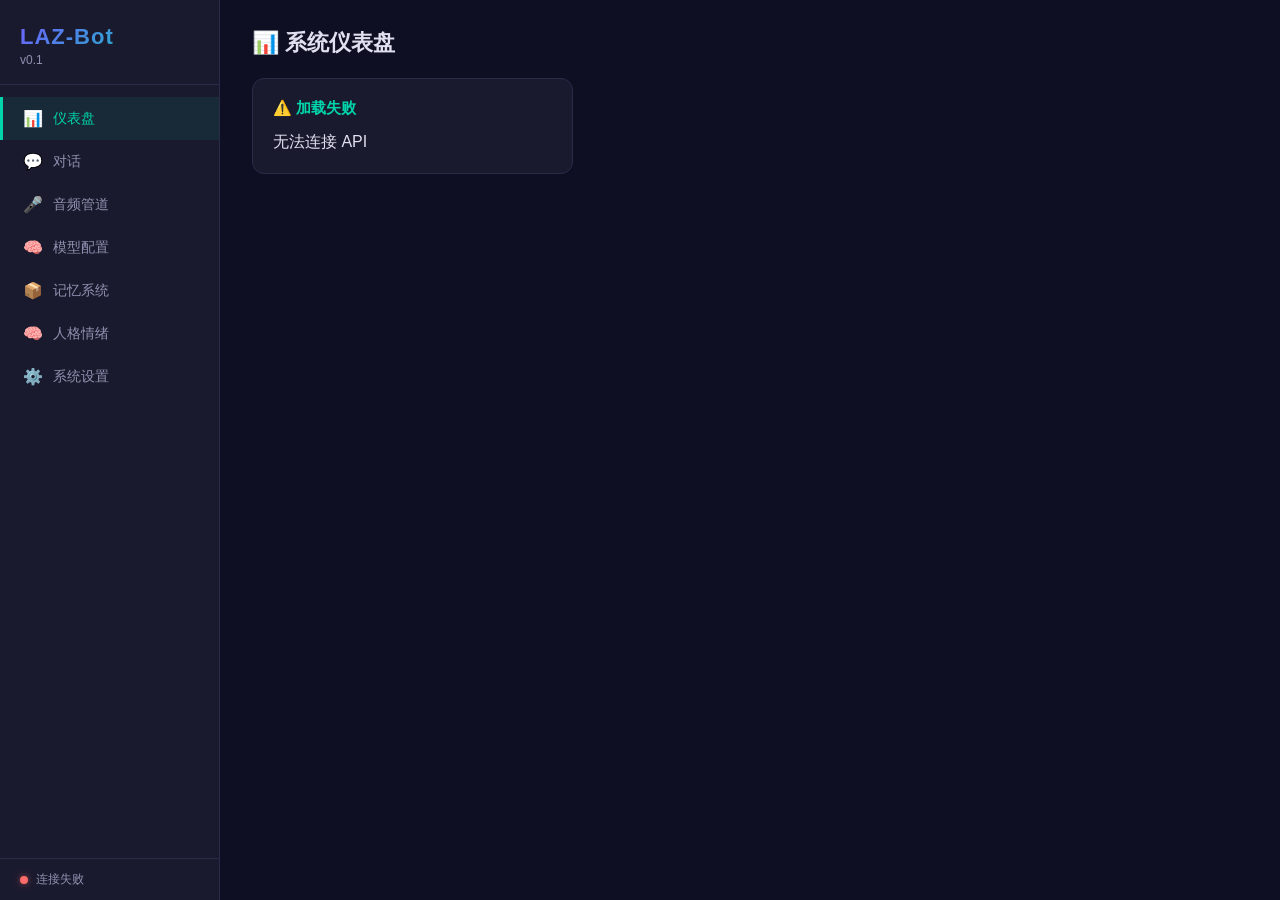
==== commit 5fc61c12: "0.5.0优化界面逻辑bug持续修复中" ====
--- a/admin/index.html
+++ b/admin/index.html
@@ -4,7 +4,7 @@
 <meta charset="UTF-8">
 <meta name="viewport" content="width=device-width, initial-scale=1.0">
 <title>LAZ-Bot 管理面板</title>
-<link rel="stylesheet" href="/admin/static/style.css?v=2">
+<link rel="stylesheet" href="/admin/static/style.css?v=4">
 </head>
 <body>
 <div id="app">
@@ -53,6 +53,9 @@
         <div class="card loading"><h3>记忆系统</h3><div class="spinner"></div></div>
         <div class="card loading"><h3>工具注册</h3><div class="spinner"></div></div>
       </div>
+
+      <!-- 项目介绍 -->
+      <div class="project-intro" id="projectIntro"></div>
     </section>
 
     <!-- 对话 -->
@@ -90,6 +93,9 @@
           </div>
         </div>
       </div>
+
+      <!-- 项目介绍 -->
+      <div class="project-intro" id="projectIntro"></div>
     </section>
 
     <!-- 音频管道 -->
@@ -105,16 +111,16 @@
         </div>
         <div class="vu-row">
           <div class="vu-panel">
-            <div class="vu-label">🎤 输入 (麦克风)</div>
-            <canvas id="vuInput" width="50" height="200" style="border-radius:4px;background:#111"></canvas>
+            <div class="vu-label">🎤 麦克风</div>
+            <canvas id="vuInput" width="200" height="200"></canvas>
             <div class="vu-db" id="vuInputDb">-∞ dB</div>
-            <div class="vu-rms" id="vuInputRms" style="font-size:10px;color:var(--text2)">RMS: --</div>
+            <div class="vu-rms" id="vuInputRms">RMS: --</div>
           </div>
           <div class="vu-panel">
-            <div class="vu-label">🔊 输出 (扬声器)</div>
-            <canvas id="vuOutput" width="50" height="200" style="border-radius:4px;background:#111"></canvas>
+            <div class="vu-label">🔊 扬声器</div>
+            <canvas id="vuOutput" width="200" height="200"></canvas>
             <div class="vu-db" id="vuOutputDb">-∞ dB</div>
-            <div class="vu-rms" id="vuOutputRms" style="font-size:10px;color:var(--text2)">RMS: --</div>
+            <div class="vu-rms" id="vuOutputRms">RMS: --</div>
           </div>
         </div>
       </div>
@@ -122,22 +128,6 @@
       <div style="margin-bottom:16px;display:flex;align-items:center;gap:12px;margin-top:16px">
         <button id="voiceStartBtn" class="btn" onclick="startVoicePipeline()">▶ 启动语音</button>
         <span id="voiceStatus" style="color:var(--text2);font-size:14px">⚫ 未连接</span>
-      </div>
-
-      <div id="voiceLog" style="height:160px;overflow:auto;background:#1a1a2e;padding:12px;border-radius:8px;margin-bottom:16px;font-size:13px;color:var(--text2)"></div>
-
-      <!-- VU 声压表 -->
-      <div class="vu-row">
-        <div class="vu-panel">
-          <div class="vu-label">🎤 输入</div>
-          <canvas id="vuInput" width="40" height="180" style="border-radius:4px;background:#111"></canvas>
-          <div class="vu-db" id="vuInputDb">-∞ dB</div>
-        </div>
-        <div class="vu-panel">
-          <div class="vu-label">🔊 输出</div>
-          <canvas id="vuOutput" width="40" height="180" style="border-radius:4px;background:#111"></canvas>
-          <div class="vu-db" id="vuOutputDb">-∞ dB</div>
-        </div>
       </div>
 
       <!-- 音量控制 -->
@@ -236,6 +226,9 @@
           </div>
         </div>
       </div>
+
+      <!-- 项目介绍 -->
+      <div class="project-intro" id="projectIntro"></div>
     </section>
 
     <!-- 模型配置 -->
@@ -375,6 +368,9 @@
           </div>
         </div>
       </div>
+
+      <!-- 项目介绍 -->
+      <div class="project-intro" id="projectIntro"></div>
     </section>
 
     <!-- 人格情绪 -->
@@ -383,6 +379,9 @@
       <div id="personalityContent">
         <div class="loading">加载中...</div>
       </div>
+
+      <!-- 项目介绍 -->
+      <div class="project-intro" id="projectIntro"></div>
     </section>
 
     <!-- 系统设置 -->
@@ -410,10 +409,13 @@
         <h3>日志</h3>
         <pre id="logContent" style="max-height:400px;overflow:auto;background:#1a1a2e;padding:12px;border-radius:8px;font-size:12px">加载中...</pre>
       </div>
+
+      <!-- 项目介绍 -->
+      <div class="project-intro" id="projectIntro"></div>
     </section>
   </main>
 </div>
 
-<script src="/admin/static/app.js?v=3"></script>
+<script src="/admin/static/app.js?v=4"></script>
 </body>
 </html>
--- a/admin/static/style.css
+++ b/admin/static/style.css
@@ -216,29 +216,33 @@
   height: calc(100vh - 100px);
 }
 .chat-sessions {
+  width: 220px;
+  min-width: 180px;
   background: var(--surface);
   border: 1px solid var(--border);
   border-radius: var(--card-radius);
-  padding: 16px;
+  padding: 12px;
   overflow-y: auto;
+  flex-shrink: 0;
 }
 .session-header {
   display: flex;
-  justify-content: space-between;
-  align-items: center;
-  margin-bottom: 12px;
-}
-.session-header h3 { margin:0; font-size: 13px; }
-.session-list { display: flex; flex-direction: column; gap: 4px; }
+  flex-direction: column;
+  gap: 6px;
+  margin-bottom: 10px;
+}
+.session-header h3 { margin:0; font-size: 13px; white-space: nowrap; }
+.session-list { display: flex; flex-direction: column; gap: 3px; }
 .session-item {
-  padding: 10px 12px;
-  margin-bottom: 4px;
+  padding: 8px 10px;
+  margin-bottom: 2px;
   border: 1px solid transparent;
-  border-radius: 10px;
+  border-radius: 8px;
   cursor: pointer;
   transition: all 0.15s;
   position: relative;
   background: var(--surface);
+  font-size: 12px;
 }
 .session-item:hover { background: var(--hover); }
 .session-item.active { 
@@ -289,15 +293,75 @@
 }
 
 /* ── Personality ── */
-.personality-item {
+.personality-grid {
+  display: grid;
+  grid-template-columns: repeat(auto-fill, minmax(240px, 1fr));
+  gap: 10px;
+  margin-top: 10px;
+}
+.personality-card {
   padding: 12px;
   border: 1px solid var(--border);
   border-radius: 10px;
+  cursor: pointer;
   transition: all 0.15s;
-  text-align: center;
-}
-.personality-item:hover { border-color: var(--accent); background: rgba(0,212,170,0.05); }
-.personality-item.active { border-color: var(--accent); background: rgba(0,212,170,0.1); }
+  background: var(--bg);
+  display: flex;
+  flex-direction: column;
+  gap: 5px;
+}
+.personality-card:hover {
+  border-color: var(--accent);
+  background: rgba(0,212,170,0.04);
+  transform: translateY(-1px);
+}
+.personality-card.active {
+  border-color: var(--accent);
+  background: rgba(0,212,170,0.08);
+  box-shadow: 0 0 10px rgba(0,212,170,0.12);
+}
+.pc-top {
+  display: flex;
+  align-items: center;
+  gap: 8px;
+}
+.pc-emoji { font-size: 22px; flex-shrink: 0; }
+.pc-name {
+  font-size: 13px;
+  font-weight: 600;
+  color: var(--text);
+}
+.pc-code {
+  font-size: 10px;
+  color: var(--text2);
+  font-family: monospace;
+  margin-left: auto;
+}
+.pc-pattern {
+  font-size: 10px;
+  font-family: monospace;
+  color: var(--accent);
+  letter-spacing: 0.5px;
+}
+.pc-desc {
+  font-size: 11px;
+  color: var(--text2);
+  line-height: 1.5;
+}
+.pc-dims {
+  font-size: 10px;
+  color: var(--text2);
+  line-height: 1.4;
+  opacity: 0.7;
+}
+
+/* Mobile: single column */
+@media (max-width: 640px) {
+  .personality-grid {
+    grid-template-columns: 1fr;
+    gap: 8px;
+  }
+}
 
 .chat-main {
   display: flex;
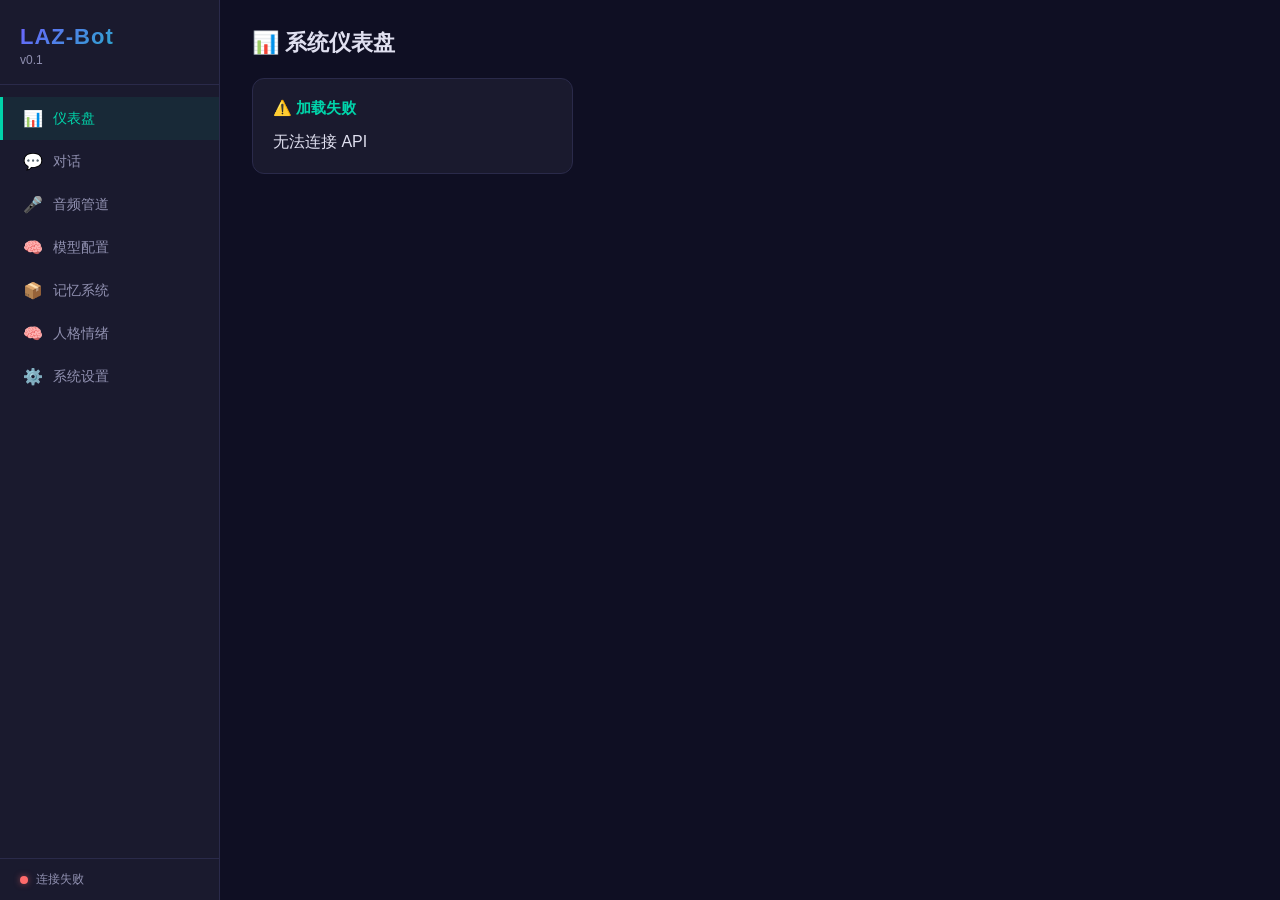
==== commit 6b745df6: "cleanup: 移除死代码 + 修复依赖 + 安全审查 - 删除未使用的 voice_pipeline/audio_capture.py, vad.py, audio_buffer.py - 删除废" ====
--- a/admin/index.html
+++ b/admin/index.html
@@ -130,6 +130,15 @@
         <span id="voiceStatus" style="color:var(--text2);font-size:14px">⚫ 未连接</span>
       </div>
 
+      <!-- 实时日志 -->
+      <div class="log-panel" style="margin-bottom:16px">
+        <div style="display:flex;justify-content:space-between;align-items:center;margin-bottom:4px">
+          <span style="font-weight:600;font-size:13px">📋 实时日志</span>
+          <button onclick="clearVoiceLog()" class="btn-sm">清空</button>
+        </div>
+        <div id="voiceLog" style="height:180px;overflow:auto;background:#0a0a14;padding:10px;border-radius:8px;font-size:11px;font-family:monospace;color:#0f0;line-height:1.6"></div>
+      </div>
+
       <!-- 音量控制 -->
       <div class="gain-row">
         <div class="gain-group">
